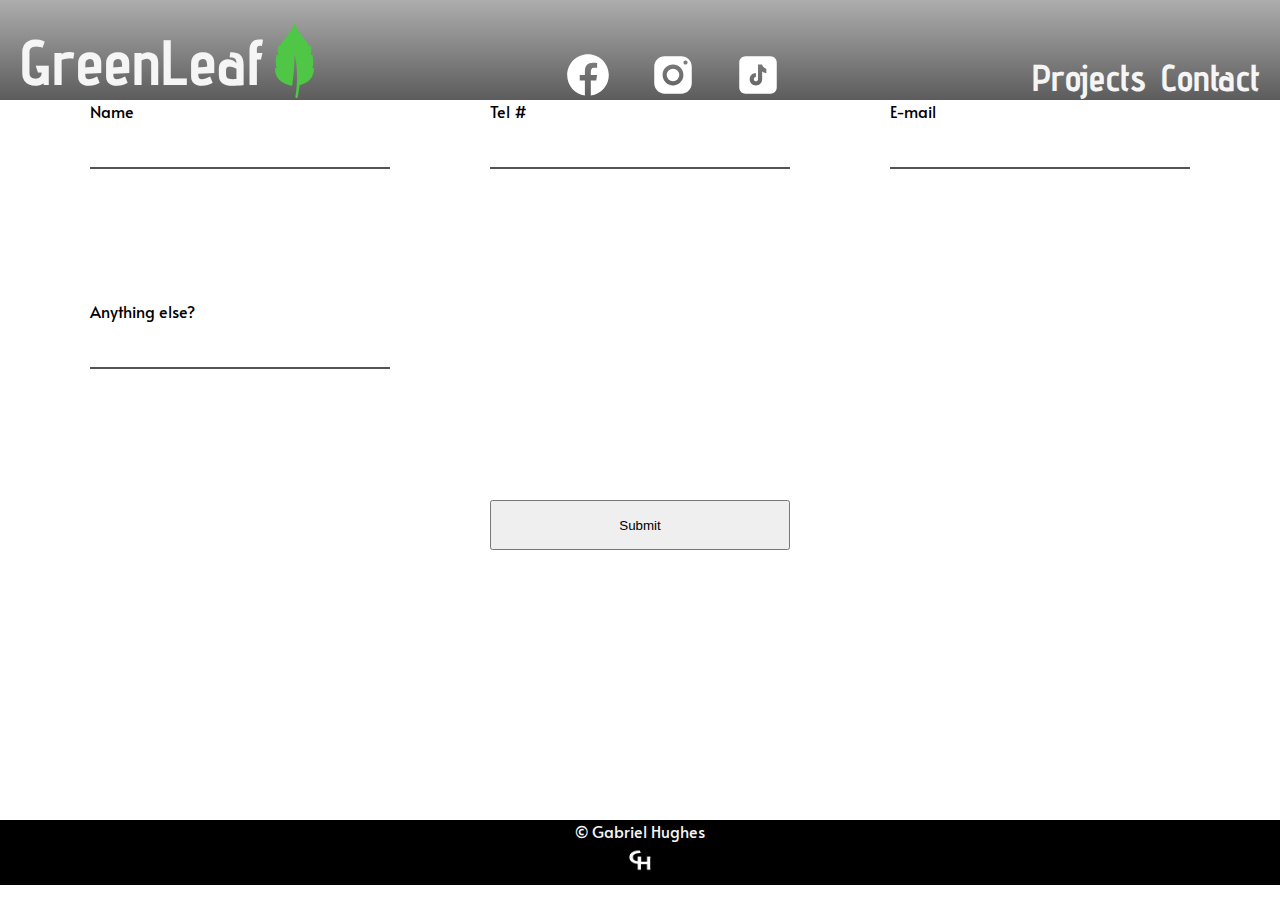
==== contact.html @ b640f1e3 "Added contact & partners page, started contact page" ====
<!DOCTYPE html>
<html lang="en">
<head>
    <meta charset="UTF-8">
    <meta name="viewport" content="width=device-width, initial-scale=1.0">
    <link rel="stylesheet" href="style.css">
    <script defer src="app.js"></script>
    <title>Projects</title>
</head>
<body>
    <div class="big-container">
        <header>
            <div class="header-left">
                <h1>GreenLeaf</h1>
                <img src="./Images/leaf.svg" id="leaf-pic">
    
            </div>
            <div class="social-logos">
                <img src="Images/icons8-facebook.svg" class="social-icon">
                <img src="Images/icons8-instagram.svg" class="social-icon">
                <img src="Images/icons8-tiktok.svg" class="social-icon">
            </div>
            <nav>
                <h3><a href="projects.html">Projects</a></h3>
                <h3>Contact</h3>
            </nav>
        </header>
        <div class="contact-container">
            <div class="contact-item contact-div">
                <p class="name-text">Name</p>
                <input type="text" class="contact-input name-input">
            </div>
            <div class="contact-item tel-div">
                <p class="tel-text">Tel #</p>
                <input type="text" class="contact-input tel-input">
            </div>
            <div class="contact-item email-div">
                <p class="email-text">E-mail</p>
                <input type="text" class="contact-input email-input">
            </div>
            <div class="contact-item more-div">
                <p class="more-text">Anything else?</p>
                <input type="text" class="contact-input more-input">
            </div>
            <button class="contact-submit">Submit</button>
        </div>
        
        <footer>
            <p>&copy; Gabriel Hughes </p>
            <img src="./Images/PP.png" id="PP">
        </footer>
    </div>
    
    
    
</body>
</html>
---- style.css ----
@import url('https://fonts.googleapis.com/css2?family=Advent+Pro:ital,wght@0,100;0,200;0,300;0,400;0,500;0,600;0,700;0,800;0,900;1,100;1,200;1,300;1,400;1,500;1,600;1,700;1,800;1,900&display=swap');
@import url('https://fonts.googleapis.com/css2?family=Alata&display=swap');
@import url('https://fonts.googleapis.com/css2?family=Zeyada&display=swap');

*, *::before, *::after {
    box-sizing: border-box;
    margin: 0;
    padding: 0;
}

a {
    color: whitesmoke;
    text-decoration: none;
}

img {
    max-width: 100%;
    object-fit: cover;
}

body::-webkit-scrollbar {
    display: none;
}

.hidden {
    opacity: 0;
    transition: all 1s;
    filter: blur(5px);
    transform: translateX(-25%);
}

.show {
    opacity: 1;
    filter: blur(0);
    transform: translateX(0);

}

.big-container {
    width: 100%;
    margin: 0 auto;
    display: flex;
    flex-flow: column;
    justify-content: center;
    align-items: center;
    font-family: 'Alata', sans-serif;
    
    
}

.black-bg {
    background-color: black;
    gap: 30px;
}



header {
    padding-left: 20px;
    padding-right: 20px;
    width: 100%;
    display: flex;
    height: 100px;
    justify-content: space-between;
    align-items: end;
    color: whitesmoke;
    font-family: 'Advent Pro', sans-serif;
    background-image: linear-gradient(rgb(51, 51, 51, 0.4), rgb(51, 51, 51, 0.8));
}

.social-logos {
    display: flex;
    gap: 35px;
}

.social-icon {
    height: 50px;
}

h1 {
    color: whitesmoke;
    font-size: 64px;
}

h2 {
    font-size: 32px;
}

nav {
    font-size: 32px;
    display: flex;
    gap: 15px;
}

img {
    max-width: 100%;
}

.top-landing {
    width: 100%;
    height: 100vh;
    background-image: linear-gradient(rgb(51, 51, 51, 0.2), rgb(51, 51, 51, 0.6)), url(./Images/mike-benna-SBiVq9eWEtQ-unsplash.jpeg);
    background-size: cover;
    background-position: center;
}

.header-left {
    display: flex;
    gap: 10px;
}

#leaf-pic {
    height: 75px;
}

.content-top {
    color: whitesmoke;
    height: 80vh;
    display: flex;
    flex-flow: column;
    justify-content: center;
    align-items: center;
}

.change-landing {
    display: flex;
    justify-content: center;
    align-items: center;
    text-align: center;
    height: 300px;
    width: 500px;
    border-radius: 10%;
    background-image: linear-gradient(rgb(51, 51, 51, 0.4), rgb(51, 51, 51, 0.8));
    font-size: 64px;
}

#arrow-image {
    height: 200px;
}

.middle-landing {
    display: flex;
    height: 100vh;
}

.middle-left {
    background-image: linear-gradient(rgb(51, 51, 51, 0), rgb(51, 51, 51, 0.8)), url(./Images/victor-0NJ9urGXrIg-unsplash.jpeg);
    background-size: cover;
    background-position: center;
    width: 50%;
}

.middle-right {
    display: flex;
    flex-flow: column;
    justify-content: start;
    align-items: center;
    gap: 50px;
    padding: 50px;
    color: whitesmoke;
    text-align: center;
    background-image: linear-gradient(rgb(51, 51, 51, 0.2), rgb(51, 51, 51, 0.8)), url(./Images/sereja-ris-T5MO6fmMd38-unsplash.jpeg);
    background-size: cover;
    background-position: center;
    width: 50%;
}

#mission-paragraph {
    font-size: 24px;
}

.bottom-landing {
    display: flex;
    flex-flow: column;
    justify-content: center;
    gap: 25px;
    align-items: center;
    margin-top: 50px;
    margin-bottom: 50px;
}

#get-in-touch {
    font-size: 48px;
    border-radius: 15px;
    line-height: 1;
    height: 75px;
    width: 300px;
    color: white;
    background-color: #374f2f;
    outline: 0;
    border: 0;
    transition: transform 200ms, background 200ms;
    font-family: 'Zeyada', cursive;

}

#get-in-touch:hover {
    transform: translateY(4px);
}



footer {
    height: 65px;
    width: 100%;
    background-color: black;
    color: whitesmoke;
    text-align: center;
    align-items: center;
}

#PP {
    height: 35px;
}

/*Gallery stuff*/

.image-gallery {
    display: flex;
    flex-direction: column;
    gap: 10px;
}

.image-gallery .column {
    display: flex;
    flex-direction: column;
    gap: 10px;
}

.image-item img {
    width: 100%;
    border-radius: 5px;
    height: 100%;
    object-fit: cover;
}

@media only screen and (min-width: 768px) {
    .image-gallery {
        flex-direction: row;
    }
}

/*Contact stuff*/

.contact-container {
    height: 80vh;
    display: grid;
    grid-template-columns: repeat(3, 1fr);
    grid-template-rows: repeat(3, 100px);
    gap: 100px;
}

.contact-item {
    width: 300px;
    display: flex;
    gap: 30px;
    flex-flow: column;
}

.contact-input {
    width: 300px;
    outline: 0;
    border-width: 0 0 2px;
    border-color: black;
}

.contact-submit {
    height: 50px;
    grid-area: 3 / 2;
}
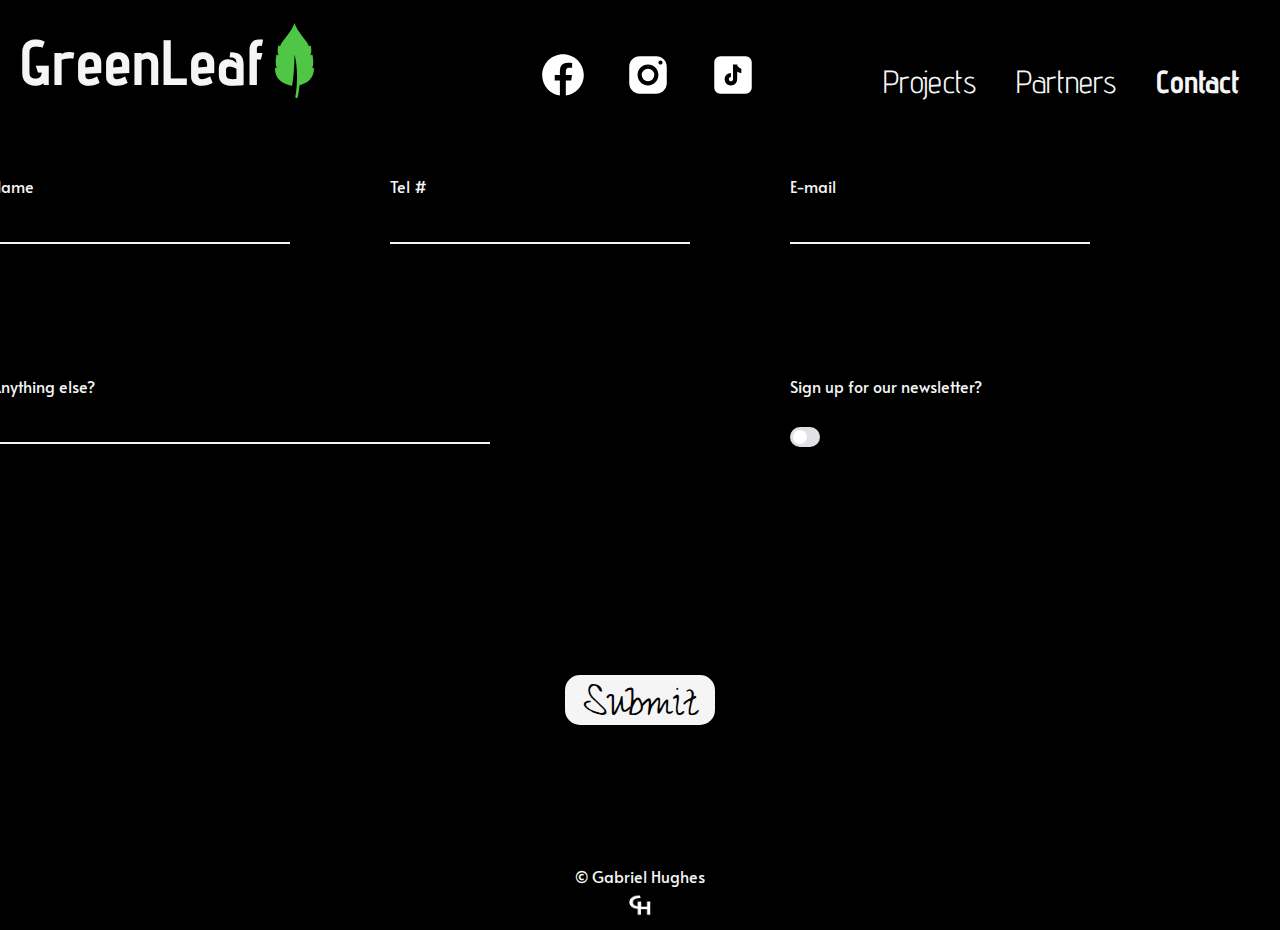
==== commit e3d990e1: "Added newsletter option in contact, styling to navbar, custom checkbox, more intersection observer s" ====
--- a/contact.html
+++ b/contact.html
@@ -4,29 +4,33 @@
     <meta charset="UTF-8">
     <meta name="viewport" content="width=device-width, initial-scale=1.0">
     <link rel="stylesheet" href="style.css">
+    <link rel="stylesheet" href="checkbox.css">
     <script defer src="app.js"></script>
     <title>Projects</title>
 </head>
 <body>
-    <div class="big-container">
+    <div class="big-container black-bg">
         <header>
-            <div class="header-left">
-                <h1>GreenLeaf</h1>
-                <img src="./Images/leaf.svg" id="leaf-pic">
-    
-            </div>
+            <a href="index.html">
+                <div class="header-left">
+                    <h1>GreenLeaf</h1>
+                    <img src="./Images/leaf.svg" id="leaf-pic">
+        
+                </div>
+            </a>
             <div class="social-logos">
                 <img src="Images/icons8-facebook.svg" class="social-icon">
                 <img src="Images/icons8-instagram.svg" class="social-icon">
                 <img src="Images/icons8-tiktok.svg" class="social-icon">
             </div>
             <nav>
-                <h3><a href="projects.html">Projects</a></h3>
-                <h3>Contact</h3>
+                <p><a href="projects.html">Projects</a><p>
+                <p><a href="partners.html">Partners</a><p>
+                <p><a href="contact.html"><b>Contact</b></a><p>
             </nav>
         </header>
         <div class="contact-container">
-            <div class="contact-item contact-div">
+            <div class="contact-item name-div">
                 <p class="name-text">Name</p>
                 <input type="text" class="contact-input name-input">
             </div>
@@ -42,6 +46,16 @@
                 <p class="more-text">Anything else?</p>
                 <input type="text" class="contact-input more-input">
             </div>
+            <div class="contact-item newsletter-div">
+                <p>Sign up for our newsletter?</p>
+                <div class="checkbox-wrapper-2">
+                    <input type="checkbox" class="sc-gJwTLC ikxBAC">
+                </div>
+            </div>
+            
+            
+        </div>
+        <div class="submit-button-div">
             <button class="contact-submit">Submit</button>
         </div>
         
--- a/style.css
+++ b/style.css
@@ -65,10 +65,12 @@
     align-items: end;
     color: whitesmoke;
     font-family: 'Advent Pro', sans-serif;
-    background-image: linear-gradient(rgb(51, 51, 51, 0.4), rgb(51, 51, 51, 0.8));
+    /* background-image: linear-gradient(rgb(51, 51, 51, 0.4), rgb(51, 51, 51, 0.8)); */
 }
 
 .social-logos {
+    position: absolute;
+    left: 42%;
     display: flex;
     gap: 35px;
 }
@@ -89,7 +91,7 @@
 nav {
     font-size: 32px;
     display: flex;
-    gap: 15px;
+    gap: 20px;
 }
 
 img {
@@ -112,6 +114,8 @@
 #leaf-pic {
     height: 75px;
 }
+
+/*landing page stuff*/
 
 .content-top {
     color: whitesmoke;
@@ -185,7 +189,7 @@
     line-height: 1;
     height: 75px;
     width: 300px;
-    color: white;
+    color: whitesmoke;
     background-color: #374f2f;
     outline: 0;
     border: 0;
@@ -198,7 +202,7 @@
     transform: translateY(4px);
 }
 
-
+/*Footer stuff*/
 
 footer {
     height: 65px;
@@ -243,28 +247,102 @@
 /*Contact stuff*/
 
 .contact-container {
-    height: 80vh;
+    margin-top: 5vh;
+    height: 40vh;
     display: grid;
-    grid-template-columns: repeat(3, 1fr);
+    grid-template-columns: repeat(7, 1fr);
     grid-template-rows: repeat(3, 100px);
     gap: 100px;
 }
 
 .contact-item {
+    color: whitesmoke;
     width: 300px;
     display: flex;
     gap: 30px;
     flex-flow: column;
+}
+
+.name-div {
+    grid-area: 1/2;
+}
+
+.tel-div {
+    grid-area: 1/3;
+}
+
+.email-div {
+    grid-area: 1/4;
+}
+
+.more-div {
+    grid-area: 2/2;
+}
+
+.newsletter-div {
+    grid-area: 2/4;
 }
 
 .contact-input {
     width: 300px;
     outline: 0;
     border-width: 0 0 2px;
-    border-color: black;
+    border-color: whitesmoke;
+    background-color: transparent;
+    color: whitesmoke;
+}
+
+.more-input {
+    width: 500px;
 }
 
 .contact-submit {
+    padding: 10px;
+    line-height: 1;
+    font-size: 48px;
+    border-radius: 15px;
     height: 50px;
-    grid-area: 3 / 2;
-}+    width: 150px;
+    color: black;
+    background-color: whitesmoke;
+    font-family: 'Zeyada', cursive;
+    outline: 0;
+    border: 0;
+    transition: transform 200ms, background 200ms;
+    
+}
+
+.submit-button-div {
+    height: 30vh;
+    display: flex;
+    justify-content: center;
+    align-items: center;
+
+}
+.contact-submit:hover {
+    transform: translateY(4px);
+}
+/*partners stuff*/
+
+.partners-container {
+    display: flex;
+    flex-flow: column;
+    gap: 150px;
+    margin-top: 100px;
+    height: 100vh;
+}
+
+.partners-div {
+    display: flex;
+    gap: 35px;
+}
+
+.partners-picture {
+    height: 300px;
+}
+
+.partners-text {
+    width: 40vw;
+    color: whitesmoke;
+}
+
--- a/checkbox.css
+++ b/checkbox.css
@@ -0,0 +1,62 @@
+.checkbox-wrapper-2 .ikxBAC {
+    appearance: none;
+    background-color: #dfe1e4;
+    border-radius: 72px;
+    border-style: none;
+    flex-shrink: 0;
+    height: 20px;
+    margin: 0;
+    position: relative;
+    width: 30px;
+  }
+
+  .checkbox-wrapper-2 .ikxBAC::before {
+    bottom: -6px;
+    content: "";
+    left: -6px;
+    position: absolute;
+    right: -6px;
+    top: -6px;
+  }
+
+  .checkbox-wrapper-2 .ikxBAC,
+  .checkbox-wrapper-2 .ikxBAC::after {
+    transition: all 100ms ease-out;
+  }
+
+  .checkbox-wrapper-2 .ikxBAC::after {
+    background-color: #fff;
+    border-radius: 50%;
+    content: "";
+    height: 14px;
+    left: 3px;
+    position: absolute;
+    top: 3px;
+    width: 14px;
+  }
+
+  .checkbox-wrapper-2 input[type=checkbox] {
+    cursor: default;
+  }
+
+  .checkbox-wrapper-2 .ikxBAC:hover {
+    background-color: #c9cbcd;
+    transition-duration: 0s;
+  }
+
+  .checkbox-wrapper-2 .ikxBAC:checked {
+    background-color: #6e79d6;
+  }
+
+  .checkbox-wrapper-2 .ikxBAC:checked::after {
+    background-color: #fff;
+    left: 13px;
+  }
+
+  .checkbox-wrapper-2 :focus:not(.focus-visible) {
+    outline: 0;
+  }
+
+  .checkbox-wrapper-2 .ikxBAC:checked:hover {
+    background-color: #535db3;
+  }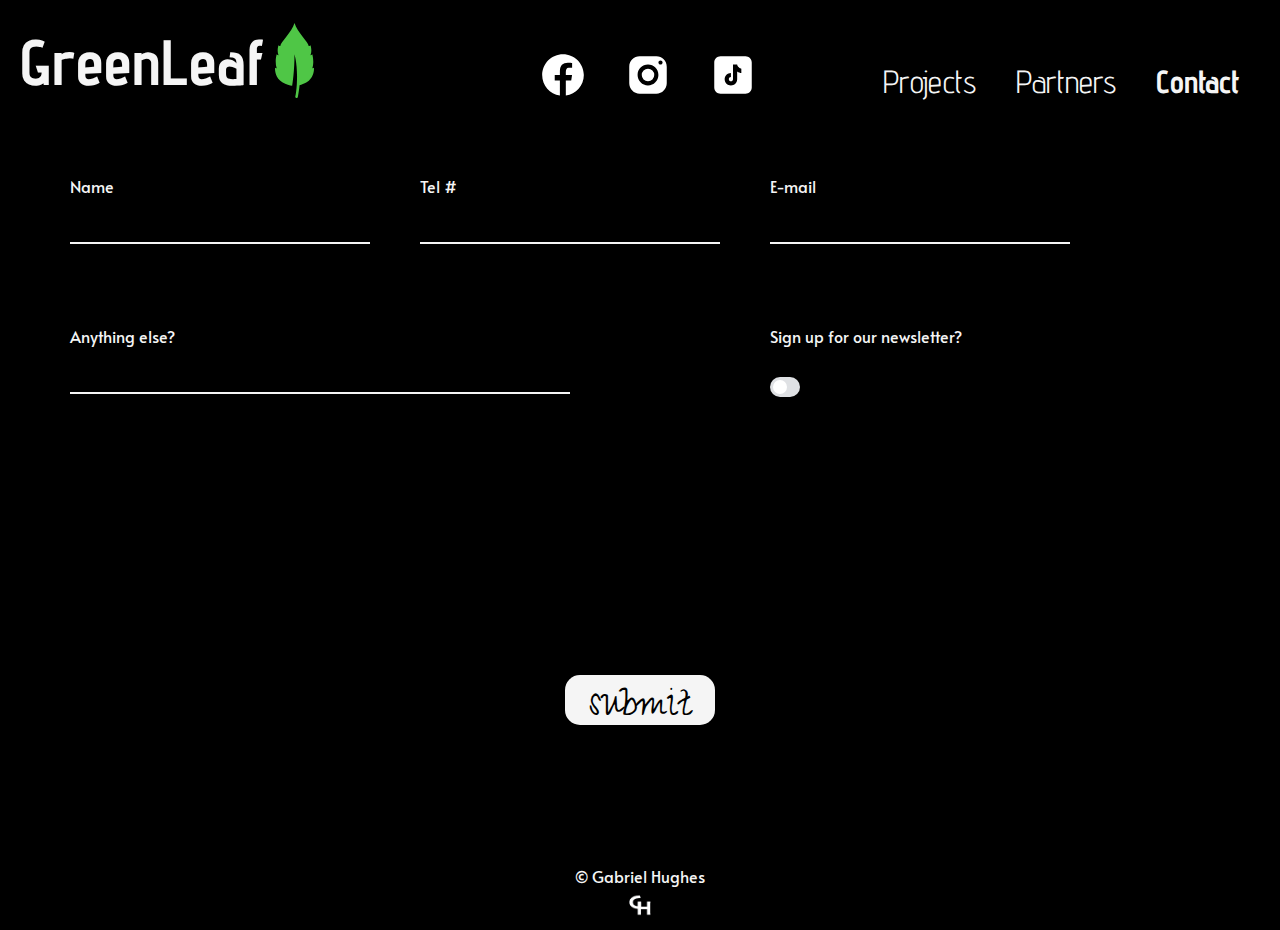
==== commit a15db8f2: "Fixed a lot of responsiveness issues on index, projects, partners page" ====
--- a/contact.html
+++ b/contact.html
@@ -5,6 +5,7 @@
     <meta name="viewport" content="width=device-width, initial-scale=1.0">
     <link rel="stylesheet" href="style.css">
     <link rel="stylesheet" href="checkbox.css">
+    <link rel="stylesheet" href="hamburger.css">
     <script defer src="app.js"></script>
     <title>Projects</title>
 </head>
@@ -28,6 +29,15 @@
                 <p><a href="partners.html">Partners</a><p>
                 <p><a href="contact.html"><b>Contact</b></a><p>
             </nav>
+            <label class="hamburger">
+                <input type="checkbox">
+                <span class="menu"> <span class="hamburger"></span> </span>
+                <ul>
+                    <li> <a href="#">Projects</a> </li>
+                    <li> <a href="#">Partners</a> </li>
+                    <li> <a href="#"><b>Contact</b></a> </li>
+                </ul>
+            </label>
         </header>
         <div class="contact-container">
             <div class="contact-item name-div">
@@ -51,13 +61,12 @@
                 <div class="checkbox-wrapper-2">
                     <input type="checkbox" class="sc-gJwTLC ikxBAC">
                 </div>
-            </div>
-            
-            
+            </div>  
         </div>
         <div class="submit-button-div">
-            <button class="contact-submit">Submit</button>
+            <button class="contact-submit">submit</button>
         </div>
+        
         
         <footer>
             <p>&copy; Gabriel Hughes </p>
--- a/style.css
+++ b/style.css
@@ -68,10 +68,12 @@
     /* background-image: linear-gradient(rgb(51, 51, 51, 0.4), rgb(51, 51, 51, 0.8)); */
 }
 
+
+
 .social-logos {
     position: absolute;
     left: 42%;
-    display: flex;
+    display: none;
     gap: 35px;
 }
 
@@ -81,7 +83,7 @@
 
 h1 {
     color: whitesmoke;
-    font-size: 64px;
+    font-size: 48px;
 }
 
 h2 {
@@ -90,7 +92,7 @@
 
 nav {
     font-size: 32px;
-    display: flex;
+    display: none;
     gap: 20px;
 }
 
@@ -112,7 +114,7 @@
 }
 
 #leaf-pic {
-    height: 75px;
+    height: 45px;
 }
 
 /*landing page stuff*/
@@ -131,11 +133,12 @@
     justify-content: center;
     align-items: center;
     text-align: center;
-    height: 300px;
-    width: 500px;
+    width: 200px;
+    height: auto;
+    font-size: 32px;
     border-radius: 10%;
     background-image: linear-gradient(rgb(51, 51, 51, 0.4), rgb(51, 51, 51, 0.8));
-    font-size: 64px;
+
 }
 
 #arrow-image {
@@ -144,6 +147,7 @@
 
 .middle-landing {
     display: flex;
+    flex-flow: column;
     height: 100vh;
 }
 
@@ -151,7 +155,7 @@
     background-image: linear-gradient(rgb(51, 51, 51, 0), rgb(51, 51, 51, 0.8)), url(./Images/victor-0NJ9urGXrIg-unsplash.jpeg);
     background-size: cover;
     background-position: center;
-    width: 50%;
+    width: 100%;
 }
 
 .middle-right {
@@ -166,7 +170,7 @@
     background-image: linear-gradient(rgb(51, 51, 51, 0.2), rgb(51, 51, 51, 0.8)), url(./Images/sereja-ris-T5MO6fmMd38-unsplash.jpeg);
     background-size: cover;
     background-position: center;
-    width: 50%;
+    width: 100%;
 }
 
 #mission-paragraph {
@@ -174,6 +178,7 @@
 }
 
 .bottom-landing {
+    height: 400px;
     display: flex;
     flex-flow: column;
     justify-content: center;
@@ -205,6 +210,7 @@
 /*Footer stuff*/
 
 footer {
+    margin-top: auto;
     height: 65px;
     width: 100%;
     background-color: black;
@@ -220,6 +226,8 @@
 /*Gallery stuff*/
 
 .image-gallery {
+    margin-left: 3vw;
+    margin-right: 3vw;
     display: flex;
     flex-direction: column;
     gap: 10px;
@@ -238,11 +246,65 @@
     object-fit: cover;
 }
 
-@media only screen and (min-width: 768px) {
+@media only screen and (min-width: 770px) {
+    h1 {
+        font-size: 64px;
+    }
+
+    #leaf-pic {
+        height: 75px;
+    }
+
+    .change-landing {
+        height: 300px;
+        width: 500px;
+        font-size: 64px;
+        
+    }
+
+    /* Projects */
+
     .image-gallery {
         flex-direction: row;
     }
-}
+
+    .social-logos {
+        display: flex;
+    }
+
+    .middle-landing {
+        flex-flow: row;
+    }
+
+    .middle-left {
+        width: 50%;
+
+    }
+
+    .middle-right {
+        width: 50%;
+    }
+
+    
+}
+
+@media only screen and (min-width: 1100px) {
+    
+    nav {
+        display: flex;
+    }
+    
+    .hamburger {
+        display: none;
+    }
+
+    /*partners */
+
+
+    
+}
+
+
 
 /*Contact stuff*/
 
@@ -252,7 +314,7 @@
     display: grid;
     grid-template-columns: repeat(7, 1fr);
     grid-template-rows: repeat(3, 100px);
-    gap: 100px;
+    gap: 50px;
 }
 
 .contact-item {
@@ -322,6 +384,33 @@
 .contact-submit:hover {
     transform: translateY(4px);
 }
+
+@media only screen and (max-width: 1100px) {
+    .contact-container {
+        display: flex;
+        flex-flow: column;
+        align-items: center;
+        justify-content: center;
+        margin-top: 20vh;
+    }
+
+    #mission-paragraph {
+        font-size: 18px;
+    }
+
+    .partners-div {
+        flex-flow: column;
+        justify-content: center;
+        align-items: center;
+    }
+
+    .partners-2:first-child {
+        order: 1;
+    }
+
+    
+    
+}
 /*partners stuff*/
 
 .partners-container {
@@ -329,7 +418,7 @@
     flex-flow: column;
     gap: 150px;
     margin-top: 100px;
-    height: 100vh;
+    min-height: 100vh;
 }
 
 .partners-div {
--- a/hamburger.css
+++ b/hamburger.css
@@ -0,0 +1,97 @@
+label .menu {
+  position: absolute;
+  right: 0px;
+  top: -100px;
+  z-index: 100;
+  width:  100px;
+  height: 100px;
+  border-radius: 50% 50% 50% 50%;
+  -webkit-transition: .5s ease-in-out;
+  transition: .5s ease-in-out;
+  box-shadow: 0 0 0 0 rgba(0, 0, 0, 0.7), 0 0 0 0 rgba(0, 0, 0, 0.7);
+  cursor: pointer;
+  
+}
+
+label .hamburger {
+  position: absolute;
+  top: 135px;
+  left: 50px;
+  width: 30px;
+  height: 2px;
+  background: #69D2e7;
+  display: block;
+  -webkit-transform-origin: center;
+  transform-origin: center;
+  -webkit-transition: .5s ease-in-out;
+  transition: .5s ease-in-out;
+}
+
+label .hamburger:after, label .hamburger:before {
+  -webkit-transition: .5s ease-in-out;
+  transition: .5s ease-in-out;
+  content: "";
+  position: absolute;
+  display: block;
+  width: 100%;
+  height: 100%;
+  background: #69d2e7;
+}
+
+label .hamburger:before { top: -10px; }
+
+label .hamburger:after { bottom: -10px; }
+
+label input { display: none; }
+
+label input:checked + .menu {
+  box-shadow: 0 0 0 110vw rgba(0, 0, 0, 0.7);
+  border-radius: 0;
+  
+}
+
+label input:checked + .menu .hamburger {
+  -webkit-transform: rotate(45deg);
+  transform: rotate(45deg);
+  
+}
+
+label input:checked + .menu .hamburger:after {
+  -webkit-transform: rotate(90deg);
+  transform: rotate(90deg);
+  bottom: 0;
+  
+}
+
+label input:checked + .menu .hamburger:before {
+  -webkit-transform: rotate(90deg);
+  transform: rotate(90deg);
+  top: 0;
+  
+}
+
+label input:checked + .menu + ul { opacity: 1; }
+
+label ul {
+  z-index: 200;
+  position: absolute;
+  top: 50%;
+  left: 50%;
+  -webkit-transform: translate(-50%, -50%);
+  transform: translate(-50%, -50%);
+  opacity: 0;
+  -webkit-transition: .25s 0s ease-in-out;
+  transition: .25s 0s ease-in-out;
+}
+
+label a {
+  margin-bottom: 1em;
+  display: block;
+  color: whitesmoke;
+  text-decoration: none;
+  
+}
+
+ul {
+    list-style: none;
+}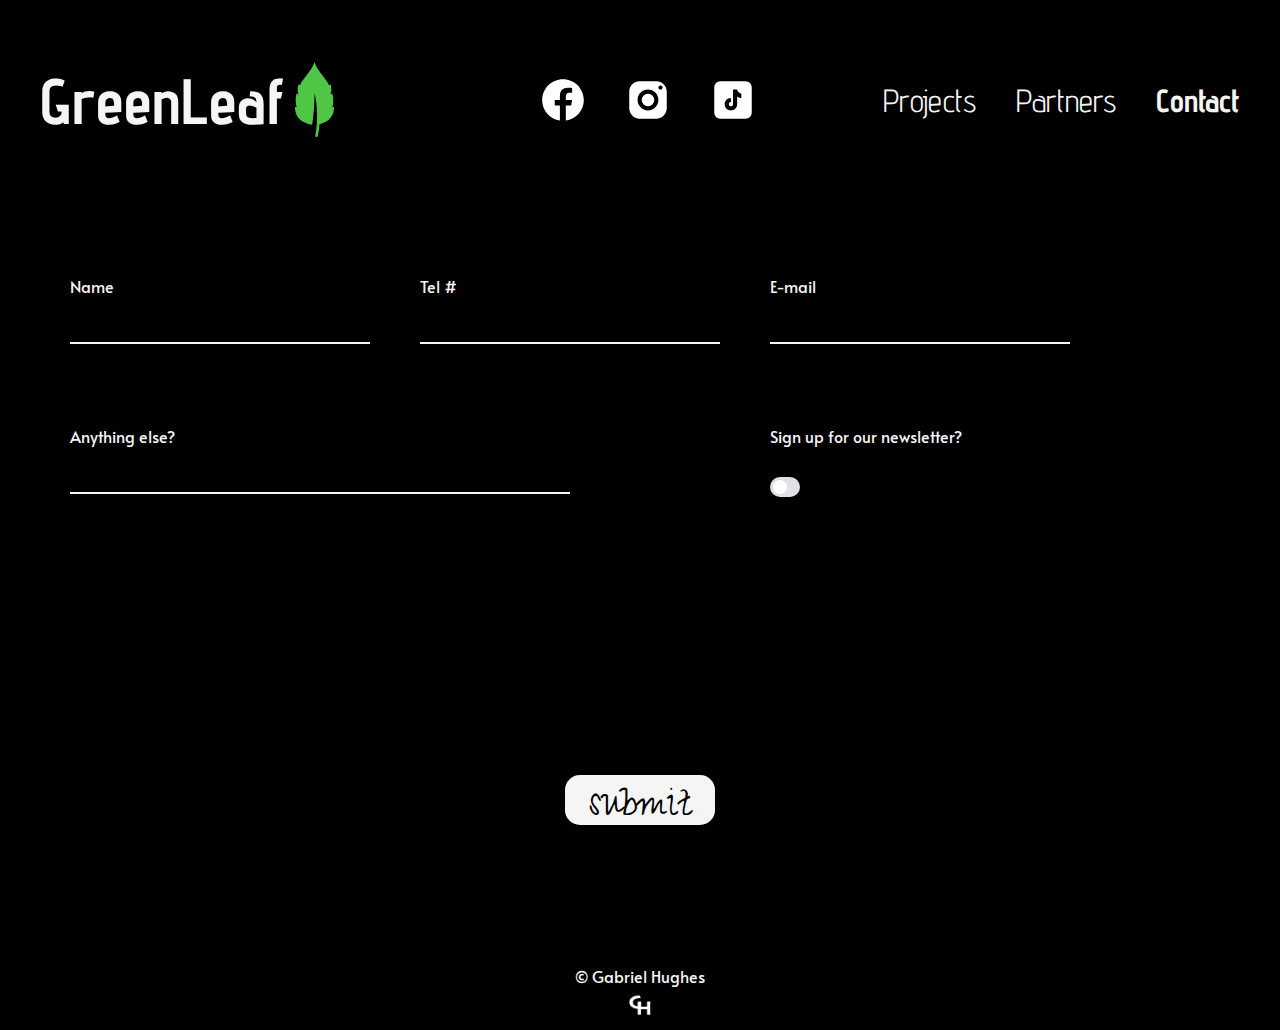
==== commit f571aec2: "added more pics to gallery, small tweaks to responsivity and header margin" ====
--- a/contact.html
+++ b/contact.html
@@ -33,9 +33,12 @@
                 <input type="checkbox">
                 <span class="menu"> <span class="hamburger"></span> </span>
                 <ul>
-                    <li> <a href="#">Projects</a> </li>
-                    <li> <a href="#">Partners</a> </li>
-                    <li> <a href="#"><b>Contact</b></a> </li>
+                    <li> <a href="projects.html">Projects</a> </li>
+                    <li> <a href="partners.html">Partners</a> </li>
+                    <li> <a href="contact.html">Contact</a> </li>
+                    <li><img src="Images/icons8-facebook.svg" class="social-icon social-hamburger"></li>
+                    <li><img src="Images/icons8-instagram.svg" class="social-icon social-hamburger"></li>
+                    <li><img src="Images/icons8-tiktok.svg" class="social-icon social-hamburger"></li>
                 </ul>
             </label>
         </header>
--- a/style.css
+++ b/style.css
@@ -56,13 +56,13 @@
 
 
 header {
-    padding-left: 20px;
+    padding-left:40px;
     padding-right: 20px;
     width: 100%;
     display: flex;
-    height: 100px;
+    height: 200px;
     justify-content: space-between;
-    align-items: end;
+    align-items: center;
     color: whitesmoke;
     font-family: 'Advent Pro', sans-serif;
     /* background-image: linear-gradient(rgb(51, 51, 51, 0.4), rgb(51, 51, 51, 0.8)); */
@@ -77,6 +77,10 @@
     gap: 35px;
 }
 
+.social-hamburger {
+    display: inline;
+}
+
 .social-icon {
     height: 50px;
 }
@@ -137,7 +141,7 @@
     height: auto;
     font-size: 32px;
     border-radius: 10%;
-    background-image: linear-gradient(rgb(51, 51, 51, 0.4), rgb(51, 51, 51, 0.8));
+    /* background-image: linear-gradient(rgb(51, 51, 51, 0.4), rgb(51, 51, 51, 0.8)); */
 
 }
 
@@ -225,6 +229,10 @@
 
 /*Gallery stuff*/
 
+.gallery-container {
+    margin-top: 100px;
+}
+
 .image-gallery {
     margin-left: 3vw;
     margin-right: 3vw;
@@ -260,6 +268,10 @@
         width: 500px;
         font-size: 64px;
         
+    }
+
+    .social-hamburger {
+        display: none;
     }
 
     /* Projects */
@@ -392,6 +404,15 @@
         align-items: center;
         justify-content: center;
         margin-top: 20vh;
+        
+    }
+
+    .submit-button-div {
+        translate: 80px;
+    }
+
+    .more-input {
+        width: 300px;
     }
 
     #mission-paragraph {
@@ -408,6 +429,13 @@
         order: 1;
     }
 
+    .partners-2 {
+        display: flex;
+        flex-flow: column;
+        justify-content: center;
+        align-items: center;
+    }
+
     
     
 }
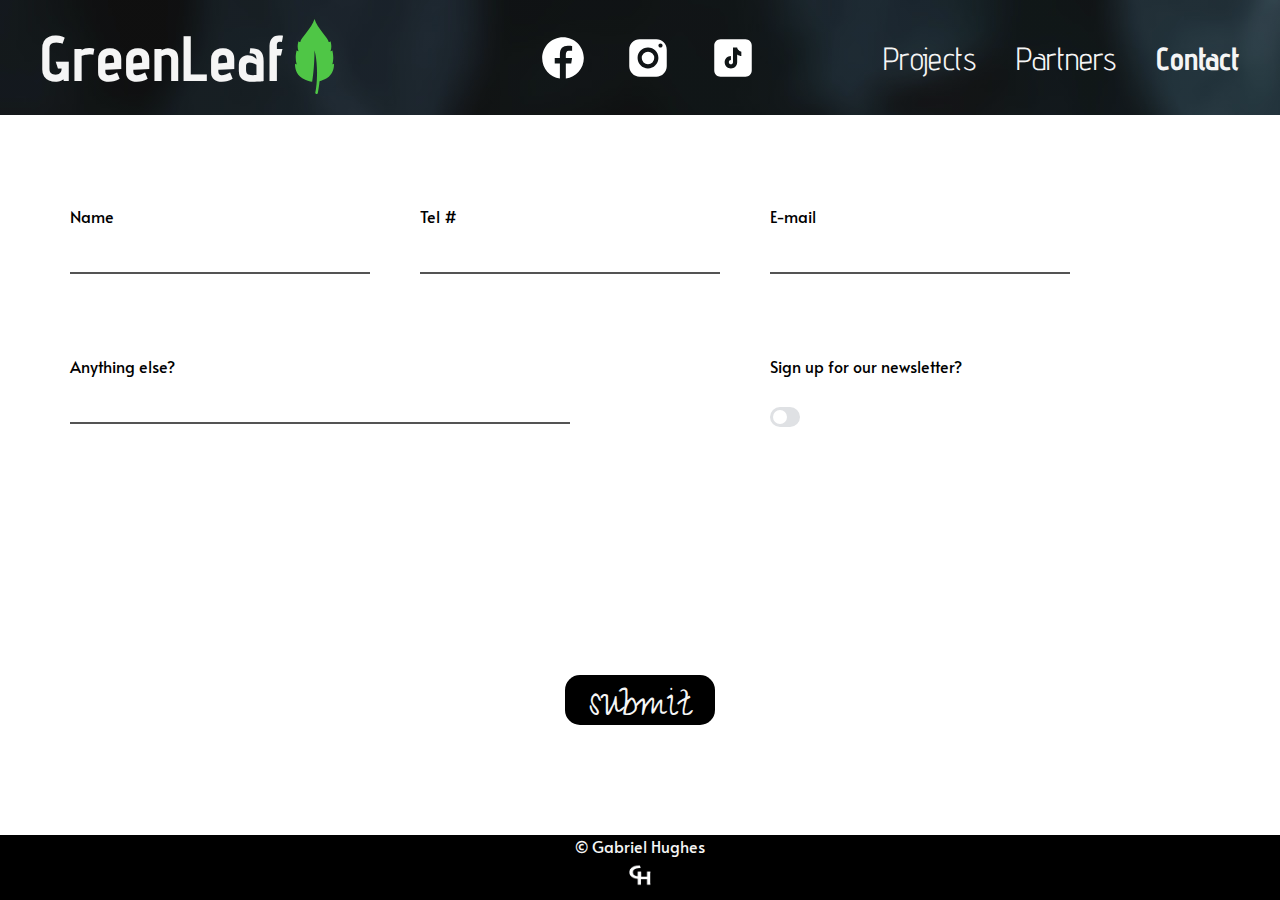
==== commit d23a1a91: "Changed BG to white & text + header to black to accomodate, other little changes" ====
--- a/contact.html
+++ b/contact.html
@@ -10,7 +10,7 @@
     <title>Projects</title>
 </head>
 <body>
-    <div class="big-container black-bg">
+    <div class="big-container">
         <header>
             <a href="index.html">
                 <div class="header-left">
--- a/style.css
+++ b/style.css
@@ -60,12 +60,14 @@
     padding-right: 20px;
     width: 100%;
     display: flex;
-    height: 200px;
+    height: 115px;
     justify-content: space-between;
     align-items: center;
     color: whitesmoke;
     font-family: 'Advent Pro', sans-serif;
-    /* background-image: linear-gradient(rgb(51, 51, 51, 0.4), rgb(51, 51, 51, 0.8)); */
+    /* background-color: black; */
+    background: linear-gradient(rgba(51, 51, 51, 0.3), rgba(51, 51, 51, 0.3)), 
+                url(./Images/yousef-espanioly-kuT7X8djcMM-unsplash.jpg)
 }
 
 
@@ -91,8 +93,13 @@
 }
 
 h2 {
+    font-size: 40px;
+}
+
+h3 {
     font-size: 32px;
 }
+
 
 nav {
     font-size: 32px;
@@ -231,6 +238,7 @@
 
 .gallery-container {
     margin-top: 100px;
+    margin-bottom: 50px;
 }
 
 .image-gallery {
@@ -254,74 +262,17 @@
     object-fit: cover;
 }
 
-@media only screen and (min-width: 770px) {
-    h1 {
-        font-size: 64px;
-    }
-
-    #leaf-pic {
-        height: 75px;
-    }
-
-    .change-landing {
-        height: 300px;
-        width: 500px;
-        font-size: 64px;
-        
-    }
-
-    .social-hamburger {
-        display: none;
-    }
-
-    /* Projects */
-
-    .image-gallery {
-        flex-direction: row;
-    }
-
-    .social-logos {
-        display: flex;
-    }
-
-    .middle-landing {
-        flex-flow: row;
-    }
-
-    .middle-left {
-        width: 50%;
-
-    }
-
-    .middle-right {
-        width: 50%;
-    }
-
-    
-}
-
-@media only screen and (min-width: 1100px) {
-    
-    nav {
-        display: flex;
-    }
-    
-    .hamburger {
-        display: none;
-    }
-
-    /*partners */
-
-
-    
-}
-
+
+
+#proj-title-div {
+    margin-top: 50px;
+}
 
 
 /*Contact stuff*/
 
 .contact-container {
-    margin-top: 5vh;
+    margin-top: 10vh;
     height: 40vh;
     display: grid;
     grid-template-columns: repeat(7, 1fr);
@@ -330,7 +281,7 @@
 }
 
 .contact-item {
-    color: whitesmoke;
+    color: black;
     width: 300px;
     display: flex;
     gap: 30px;
@@ -361,9 +312,9 @@
     width: 300px;
     outline: 0;
     border-width: 0 0 2px;
-    border-color: whitesmoke;
+    border-color: black;
     background-color: transparent;
-    color: whitesmoke;
+    color: black;
 }
 
 .more-input {
@@ -377,8 +328,8 @@
     border-radius: 15px;
     height: 50px;
     width: 150px;
-    color: black;
-    background-color: whitesmoke;
+    color: whitesmoke;
+    background-color: black;
     font-family: 'Zeyada', cursive;
     outline: 0;
     border: 0;
@@ -397,7 +348,96 @@
     transform: translateY(4px);
 }
 
+
+/*partners stuff*/
+
+.partners-container {
+    display: flex;
+    flex-flow: column;
+    gap: 150px;
+    margin-top: 100px;
+    min-height: 100vh;
+}
+
+.partners-div {
+    display: flex;
+    gap: 35px;
+}
+
+.partners-picture {
+    height: 300px;
+}
+
+.partners-text {
+    width: 40vw;
+    color: black;
+}
+
+#partners-title-div {
+    margin-top: 50px;
+}
+
+
+@media only screen and (min-width: 770px) {
+    h1 {
+        font-size: 64px;
+    }
+
+    #leaf-pic {
+        height: 75px;
+    }
+
+    .change-landing {
+        height: 300px;
+        width: 500px;
+        font-size: 64px;
+        
+    }
+
+    .social-hamburger {
+        display: none;
+    }
+
+    /* Projects */
+
+    .image-gallery {
+        flex-direction: row;
+    }
+
+    .social-logos {
+        display: flex;
+    }
+
+    .middle-landing {
+        flex-flow: row;
+    }
+
+    .middle-left {
+        width: 50%;
+
+    }
+
+    .middle-right {
+        width: 50%;
+    }
+
+    
+}
+
+@media only screen and (min-width: 1100px) {
+    
+    nav {
+        display: flex;
+    }
+    
+    .hamburger {
+        display: none;
+    }
+    
+}
+
 @media only screen and (max-width: 1100px) {
+    /*contact stuff*/
     .contact-container {
         display: flex;
         flex-flow: column;
@@ -419,6 +459,8 @@
         font-size: 18px;
     }
 
+    /*partners stuff*/
+
     .partners-div {
         flex-flow: column;
         justify-content: center;
@@ -436,30 +478,4 @@
         align-items: center;
     }
 
-    
-    
-}
-/*partners stuff*/
-
-.partners-container {
-    display: flex;
-    flex-flow: column;
-    gap: 150px;
-    margin-top: 100px;
-    min-height: 100vh;
-}
-
-.partners-div {
-    display: flex;
-    gap: 35px;
-}
-
-.partners-picture {
-    height: 300px;
-}
-
-.partners-text {
-    width: 40vw;
-    color: whitesmoke;
-}
-
+}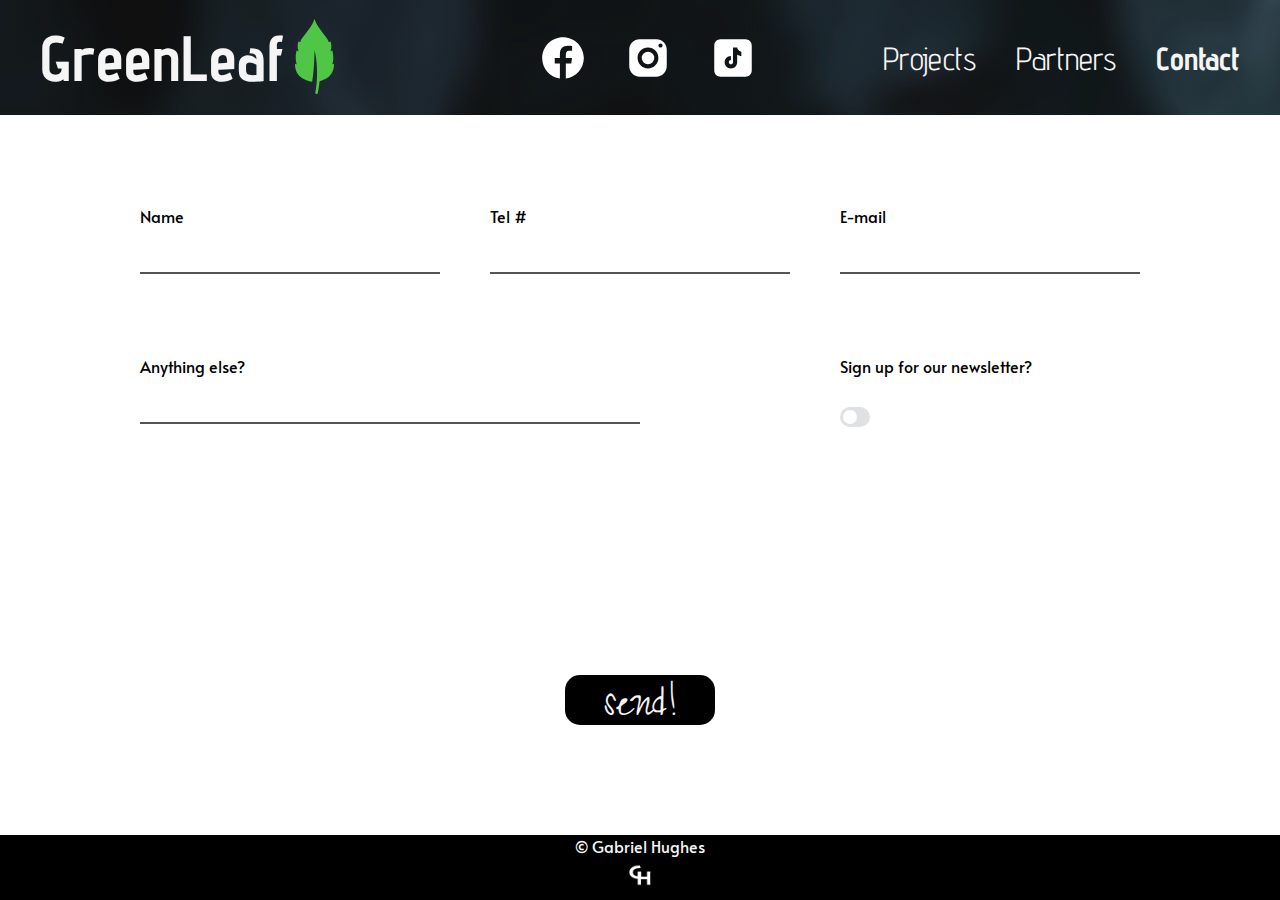
==== commit c84d16d9: "Made landing page more interesting, animated arrow" ====
--- a/contact.html
+++ b/contact.html
@@ -67,7 +67,7 @@
             </div>  
         </div>
         <div class="submit-button-div">
-            <button class="contact-submit">submit</button>
+            <button class="contact-submit">send!</button>
         </div>
         
         
--- a/style.css
+++ b/style.css
@@ -156,6 +156,9 @@
     height: 200px;
 }
 
+#leaf-text {
+    color: #54C54E ;
+}
 .middle-landing {
     display: flex;
     flex-flow: column;
@@ -206,7 +209,7 @@
     height: 75px;
     width: 300px;
     color: whitesmoke;
-    background-color: #374f2f;
+    background-color: black;
     outline: 0;
     border: 0;
     transition: transform 200ms, background 200ms;
@@ -273,6 +276,7 @@
 
 .contact-container {
     margin-top: 10vh;
+    margin-left: 100px;
     height: 40vh;
     display: grid;
     grid-template-columns: repeat(7, 1fr);
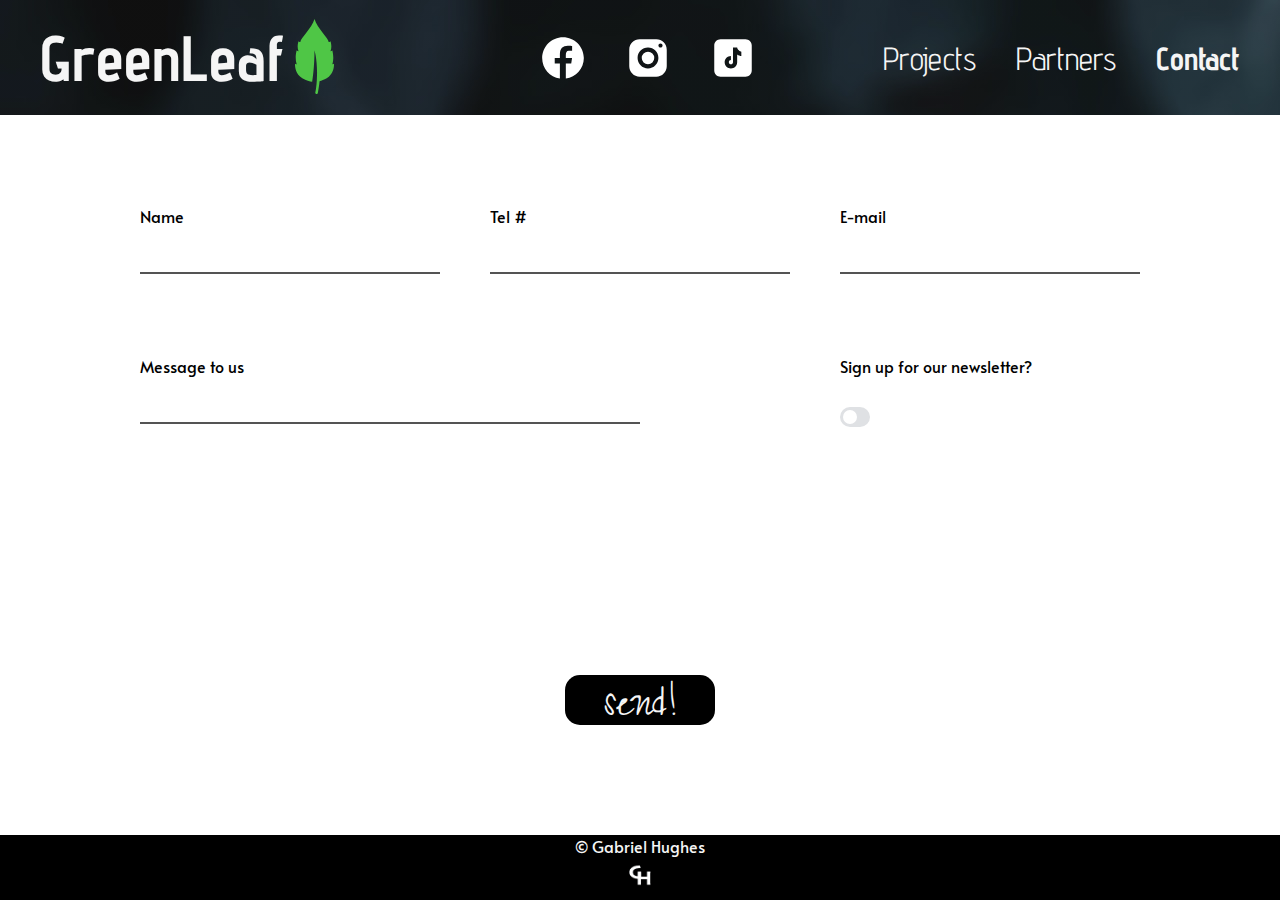
==== commit d477b5df: "small changes, button function for contact form, changed breakpoint from 780px wide to 800px wide" ====
--- a/contact.html
+++ b/contact.html
@@ -45,7 +45,7 @@
         <div class="contact-container">
             <div class="contact-item name-div">
                 <p class="name-text">Name</p>
-                <input type="text" class="contact-input name-input">
+                <input type="text" class="contact-input name-input" id="name-input">
             </div>
             <div class="contact-item tel-div">
                 <p class="tel-text">Tel #</p>
@@ -56,7 +56,7 @@
                 <input type="text" class="contact-input email-input">
             </div>
             <div class="contact-item more-div">
-                <p class="more-text">Anything else?</p>
+                <p class="more-text">Message to us</p>
                 <input type="text" class="contact-input more-input">
             </div>
             <div class="contact-item newsletter-div">
@@ -66,7 +66,7 @@
                 </div>
             </div>  
         </div>
-        <div class="submit-button-div">
+        <div class="submit-button-div" id="send-button" onclick="sent()">
             <button class="contact-submit">send!</button>
         </div>
         
--- a/style.css
+++ b/style.css
@@ -22,6 +22,12 @@
     display: none;
 }
 
+button {
+    cursor: pointer;
+}
+
+
+/*making intersection observer animations*/
 .hidden {
     opacity: 0;
     transition: all 1s;
@@ -157,7 +163,7 @@
 }
 
 #leaf-text {
-    color: #54C54E ;
+    color:#54C54E;
 }
 .middle-landing {
     display: flex;
@@ -192,14 +198,14 @@
 }
 
 .bottom-landing {
-    height: 400px;
+    height: 200px;
     display: flex;
     flex-flow: column;
     justify-content: center;
     gap: 25px;
     align-items: center;
-    margin-top: 50px;
-    margin-bottom: 50px;
+    margin-top: 125px;
+    margin-bottom: 25px;
 }
 
 #get-in-touch {
@@ -382,7 +388,7 @@
 }
 
 
-@media only screen and (min-width: 770px) {
+@media only screen and (min-width: 800px) {
     h1 {
         font-size: 64px;
     }
@@ -398,6 +404,11 @@
         
     }
 
+    .bottom-landing {
+        margin-top: 50px;
+        margin-bottom: 50px;
+    }
+
     .social-hamburger {
         display: none;
     }
@@ -443,16 +454,18 @@
 @media only screen and (max-width: 1100px) {
     /*contact stuff*/
     .contact-container {
+        margin-left: 3vh;
         display: flex;
         flex-flow: column;
         align-items: center;
         justify-content: center;
-        margin-top: 20vh;
+        margin-top: 30vh;
+        margin-bottom: 10vh;
         
     }
 
     .submit-button-div {
-        translate: 80px;
+        transform: translate(75px, 50px) ;
     }
 
     .more-input {
@@ -469,6 +482,7 @@
         flex-flow: column;
         justify-content: center;
         align-items: center;
+        margin-bottom: 50px;
     }
 
     .partners-2:first-child {
@@ -479,7 +493,12 @@
         display: flex;
         flex-flow: column;
         justify-content: center;
-        align-items: center;
+        /* align-items: center; */
+    }
+
+    .partners-text {
+        width: 80vw;
+        text-align: start;
     }
 
 }--- a/checkbox.css
+++ b/checkbox.css
@@ -40,12 +40,12 @@
   }
 
   .checkbox-wrapper-2 .ikxBAC:hover {
-    background-color: #c9cbcd;
+    background-color: lightgrey;
     transition-duration: 0s;
   }
 
   .checkbox-wrapper-2 .ikxBAC:checked {
-    background-color: #6e79d6;
+    background-color: darkgrey;
   }
 
   .checkbox-wrapper-2 .ikxBAC:checked::after {
@@ -58,5 +58,5 @@
   }
 
   .checkbox-wrapper-2 .ikxBAC:checked:hover {
-    background-color: #535db3;
+    background-color: darkgrey;
   }--- a/hamburger.css
+++ b/hamburger.css
@@ -19,7 +19,7 @@
   left: 50px;
   width: 30px;
   height: 2px;
-  background: #69D2e7;
+  background: #54C54E;
   display: block;
   -webkit-transform-origin: center;
   transform-origin: center;
@@ -45,7 +45,7 @@
 label input { display: none; }
 
 label input:checked + .menu {
-  box-shadow: 0 0 0 110vw rgba(0, 0, 0, 0.7);
+  box-shadow: 0 0 0 150vw rgba(0, 0, 0, 0.7);
   border-radius: 0;
   
 }
